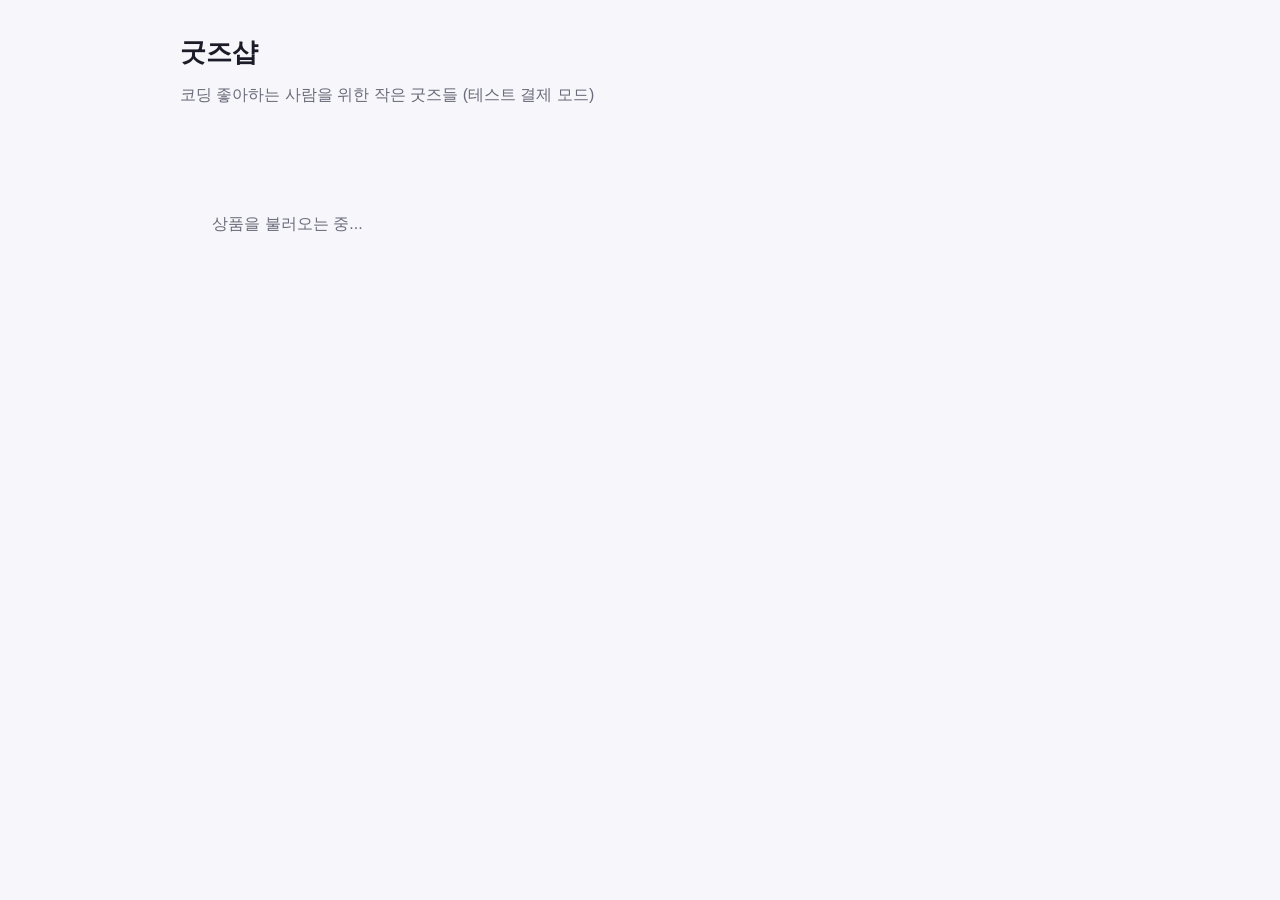
==== index.html @ da1f6884 "Initial goods-shop frontend: auth, product listing, checkout, order history, admin" ====
<!DOCTYPE html>
<html lang="ko">
<head>
  <meta charset="UTF-8" />
  <meta name="viewport" content="width=device-width, initial-scale=1.0" />
  <title>굿즈샵 | 잔재미코딩 굿즈 스토어</title>
  <link rel="stylesheet" href="./assets/css/style.css" />
</head>
<body>
  <div id="nav-placeholder"></div>

  <main>
    <h1>굿즈샵</h1>
    <p class="page-sub">코딩 좋아하는 사람을 위한 작은 굿즈들 (테스트 결제 모드)</p>
    <div id="product-grid" class="product-grid">
      <p class="empty-state">상품을 불러오는 중...</p>
    </div>
  </main>

  <script type="module" src="./js/products.js"></script>
</body>
</html>
---- assets/css/style.css ----
:root {
  --bg: #f7f7fb;
  --panel: #ffffff;
  --border: #e5e5ef;
  --text: #1c1c28;
  --text-sub: #6b6b7b;
  --primary: #4f46e5;
  --primary-dark: #4338ca;
  --danger: #e11d48;
  --success: #16a34a;
  --pending: #94a3b8;
  --radius: 12px;
}

* { box-sizing: border-box; }

body {
  margin: 0;
  background: var(--bg);
  color: var(--text);
  font-family: "Apple SD Gothic Neo", "Malgun Gothic", -apple-system, BlinkMacSystemFont, sans-serif;
  line-height: 1.6;
}

a { color: inherit; text-decoration: none; }

.wrap {
  max-width: 960px;
  margin: 0 auto;
  padding: 0 20px;
}

/* nav */
.nav {
  display: flex;
  align-items: center;
  justify-content: space-between;
  padding: 16px 20px;
  background: var(--panel);
  border-bottom: 1px solid var(--border);
  position: sticky;
  top: 0;
  z-index: 10;
}

.nav-brand {
  font-weight: 800;
  font-size: 18px;
}

.nav-links {
  display: flex;
  align-items: center;
  gap: 18px;
  font-size: 14px;
  color: var(--text-sub);
}

.nav-links a:hover { color: var(--primary); }

.nav-link-btn {
  background: none;
  border: none;
  font: inherit;
  color: var(--text-sub);
  cursor: pointer;
  padding: 0;
}

.nav-link-btn:hover { color: var(--danger); }

main {
  max-width: 960px;
  margin: 0 auto;
  padding: 32px 20px 80px;
}

h1 { font-size: 26px; margin: 0 0 8px; }
h2 { font-size: 20px; margin: 0 0 16px; }
p.page-sub { color: var(--text-sub); margin: 0 0 28px; }

/* product grid */
.product-grid {
  display: grid;
  grid-template-columns: repeat(auto-fill, minmax(200px, 1fr));
  gap: 20px;
}

.product-card {
  background: var(--panel);
  border: 1px solid var(--border);
  border-radius: var(--radius);
  overflow: hidden;
  display: flex;
  flex-direction: column;
}

.product-card img {
  width: 100%;
  aspect-ratio: 1 / 1;
  object-fit: cover;
  background: #eee;
}

.product-card .body {
  padding: 14px 16px 18px;
  display: flex;
  flex-direction: column;
  gap: 6px;
  flex: 1;
}

.product-card .name { font-weight: 700; font-size: 15px; }
.product-card .desc { color: var(--text-sub); font-size: 13px; flex: 1; }
.product-card .price { font-weight: 800; font-size: 16px; }
.product-card .stock { font-size: 12px; color: var(--text-sub); }

/* buttons */
.btn {
  display: inline-block;
  border: none;
  border-radius: 999px;
  padding: 11px 20px;
  font-weight: 700;
  font-size: 14px;
  cursor: pointer;
  text-align: center;
  transition: transform 0.1s ease, opacity 0.15s ease;
}

.btn-primary { background: var(--primary); color: #fff; }
.btn-primary:hover { background: var(--primary-dark); }
.btn-primary:disabled { background: #cbd5e1; cursor: not-allowed; }
.btn-block { display: block; width: 100%; }
.btn-ghost {
  background: transparent;
  border: 1px solid var(--border);
  color: var(--text);
}

/* forms */
.form-panel {
  max-width: 380px;
  margin: 40px auto 0;
  background: var(--panel);
  border: 1px solid var(--border);
  border-radius: var(--radius);
  padding: 32px 28px;
}

.form-field { margin-bottom: 16px; }
.form-field label { display: block; font-size: 13px; font-weight: 600; margin-bottom: 6px; }
.form-field input {
  width: 100%;
  padding: 11px 12px;
  border: 1px solid var(--border);
  border-radius: 8px;
  font-size: 14px;
}
.form-field input:focus { outline: 2px solid var(--primary); border-color: transparent; }

.form-error {
  background: #fef2f2;
  color: var(--danger);
  border: 1px solid #fecaca;
  border-radius: 8px;
  padding: 10px 12px;
  font-size: 13px;
  margin-bottom: 16px;
  display: none;
}
.form-error.show { display: block; }

.form-footer { margin-top: 16px; font-size: 13px; color: var(--text-sub); text-align: center; }

/* checkout */
.checkout-summary {
  display: flex;
  gap: 16px;
  background: var(--panel);
  border: 1px solid var(--border);
  border-radius: var(--radius);
  padding: 18px;
  margin-bottom: 24px;
}

.checkout-summary img { width: 84px; height: 84px; border-radius: 8px; object-fit: cover; }

/* table */
table { width: 100%; border-collapse: collapse; background: var(--panel); border: 1px solid var(--border); border-radius: var(--radius); overflow: hidden; }
th, td { padding: 12px 14px; text-align: left; font-size: 13.5px; border-bottom: 1px solid var(--border); }
th { color: var(--text-sub); font-weight: 600; background: #fafafe; }
tr:last-child td { border-bottom: none; }

.badge { display: inline-block; padding: 3px 10px; border-radius: 999px; font-size: 12px; font-weight: 700; color: #fff; }
.badge-PENDING { background: var(--pending); }
.badge-DONE { background: var(--success); }
.badge-FAILED { background: var(--danger); }

.empty-state { text-align: center; color: var(--text-sub); padding: 60px 0; }

.result-box {
  max-width: 420px;
  margin: 60px auto 0;
  text-align: center;
  background: var(--panel);
  border: 1px solid var(--border);
  border-radius: var(--radius);
  padding: 40px 28px;
}
.result-box .icon { font-size: 42px; margin-bottom: 12px; }
.result-box dl { text-align: left; margin: 24px 0; font-size: 14px; }
.result-box dt { color: var(--text-sub); display: inline-block; width: 90px; }
.result-box dd { display: inline; margin: 0; font-weight: 600; }
.result-box dd::after { content: ""; display: block; }
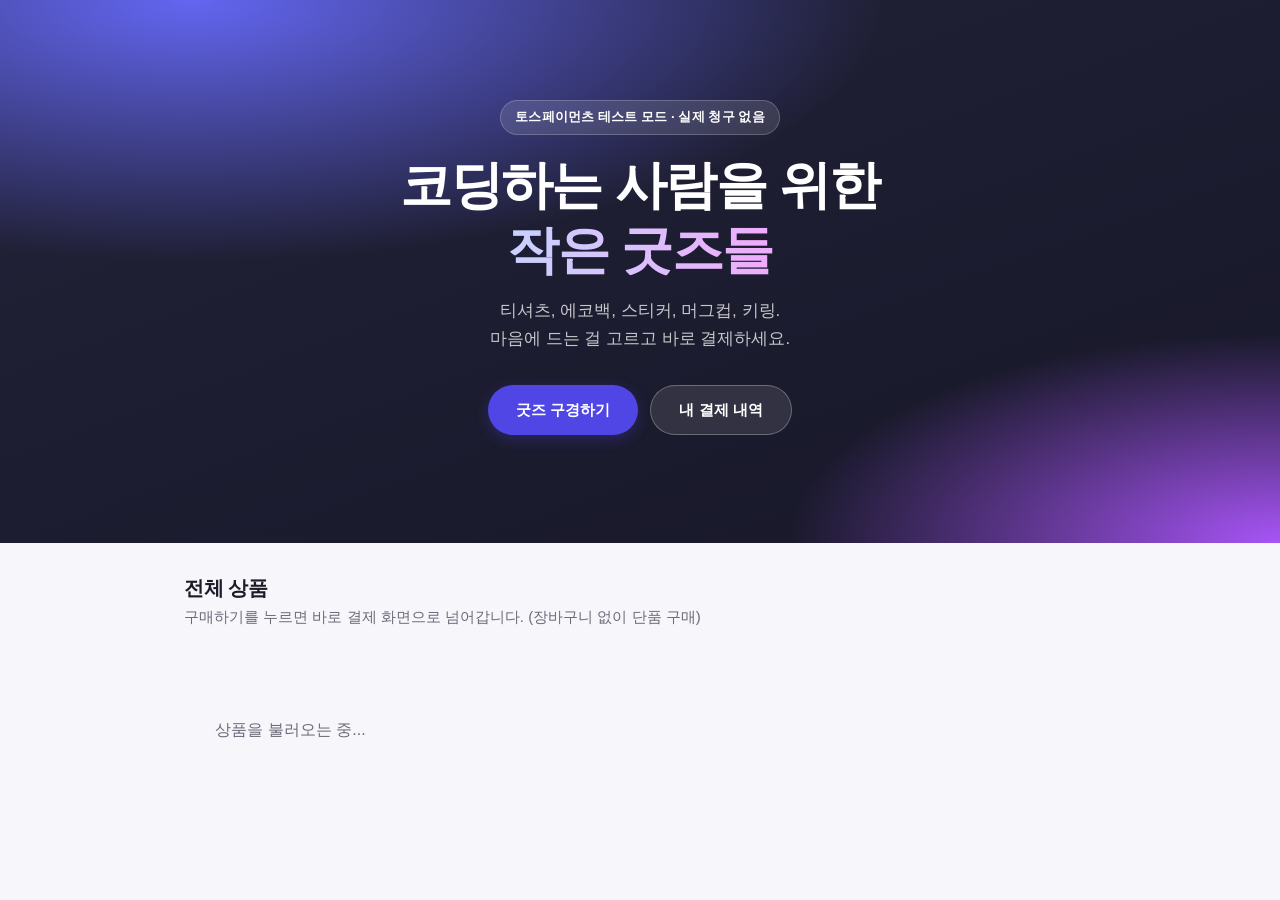
==== commit a78f60fa: "히어로 영역 추가, 헤더·로그인/회원가입 디자인 개선, 상품 이미지 교체 - index.html: 화면 상단에 히어로 영역 신설 (배지/제목/설명/버튼 2개) - 헤더: 반투명 배" ====
--- a/index.html
+++ b/index.html
@@ -9,12 +9,28 @@
 <body>
   <div id="nav-placeholder"></div>
 
+  <section class="hero">
+    <div class="hero-inner">
+      <span class="hero-badge">토스페이먼츠 테스트 모드 · 실제 청구 없음</span>
+      <h1 class="hero-title">코딩하는 사람을 위한<br /><em>작은 굿즈들</em></h1>
+      <p class="hero-sub">티셔츠, 에코백, 스티커, 머그컵, 키링.<br />마음에 드는 걸 고르고 바로 결제하세요.</p>
+      <div class="hero-actions">
+        <a class="btn btn-primary" href="#products">굿즈 구경하기</a>
+        <a class="btn btn-hero-ghost" href="./pages/my-orders.html">내 결제 내역</a>
+      </div>
+    </div>
+  </section>
+
   <main>
-    <h1>굿즈샵</h1>
-    <p class="page-sub">코딩 좋아하는 사람을 위한 작은 굿즈들 (테스트 결제 모드)</p>
-    <div id="product-grid" class="product-grid">
-      <p class="empty-state">상품을 불러오는 중...</p>
-    </div>
+    <section id="products">
+      <div class="section-head">
+        <h2>전체 상품</h2>
+        <p class="page-sub">구매하기를 누르면 바로 결제 화면으로 넘어갑니다. (장바구니 없이 단품 구매)</p>
+      </div>
+      <div id="product-grid" class="product-grid">
+        <p class="empty-state">상품을 불러오는 중...</p>
+      </div>
+    </section>
   </main>
 
   <script type="module" src="./js/products.js"></script>
--- a/assets/css/style.css
+++ b/assets/css/style.css
@@ -1,3 +1,16 @@
+/*
+  모바일 우선(mobile-first) 스타일.
+
+  기본 스타일 = 폰 화면 기준.
+  화면이 넓어지면 @media (min-width: ...) 로 하나씩 넓혀갑니다.
+
+  지키는 규칙:
+  - 손으로 누르는 것(버튼/링크)은 최소 44px 높이 — 손가락으로 정확히 누를 수 있는 크기
+  - 본문 글자는 최소 16px — 폰에서 읽을 수 있는 크기
+  - 입력창도 16px — 이보다 작으면 iPhone 이 입력할 때 화면을 멋대로 확대함
+  - 가로 스크롤 금지
+*/
+
 :root {
   --bg: #f7f7fb;
   --panel: #ffffff;
@@ -6,10 +19,18 @@
   --text-sub: #6b6b7b;
   --primary: #4f46e5;
   --primary-dark: #4338ca;
+  --primary-soft: #eef2ff; /* 아주 연한 보라 — 강조 배경용 */
   --danger: #e11d48;
   --success: #16a34a;
   --pending: #94a3b8;
   --radius: 12px;
+  --radius-lg: 20px;
+  --tap: 44px; /* 최소 터치 영역 */
+
+  /* 그림자: 요소를 살짝 떠 보이게 함 */
+  --shadow-sm: 0 1px 2px rgba(28, 28, 40, 0.06);
+  --shadow-md: 0 6px 20px rgba(28, 28, 40, 0.08);
+  --shadow-lg: 0 18px 40px rgba(28, 28, 40, 0.12);
 }
 
 * { box-sizing: border-box; }
@@ -19,24 +40,30 @@
   background: var(--bg);
   color: var(--text);
   font-family: "Apple SD Gothic Neo", "Malgun Gothic", -apple-system, BlinkMacSystemFont, sans-serif;
+  font-size: 16px;
   line-height: 1.6;
-}
+  -webkit-text-size-adjust: 100%; /* 폰 가로/세로 전환 시 글자 크기 튀는 것 방지 */
+  overflow-x: hidden;             /* 가로 스크롤 방지 */
+}
+
+img { max-width: 100%; }
 
 a { color: inherit; text-decoration: none; }
 
-.wrap {
-  max-width: 960px;
-  margin: 0 auto;
-  padding: 0 20px;
-}
-
-/* nav */
+/* ---------- 상단 네비게이션 ---------- */
+/*
+  반투명 흰 배경 + backdrop-filter(뒤에 깔린 것을 흐리게 하는 효과)로
+  스크롤할 때 내용이 헤더 뒤로 은은하게 비쳐 보이게 합니다.
+*/
 .nav {
   display: flex;
   align-items: center;
   justify-content: space-between;
-  padding: 16px 20px;
-  background: var(--panel);
+  gap: 12px;
+  padding: 8px 16px;
+  background: rgba(255, 255, 255, 0.82);
+  backdrop-filter: saturate(180%) blur(12px);
+  -webkit-backdrop-filter: saturate(180%) blur(12px);
   border-bottom: 1px solid var(--border);
   position: sticky;
   top: 0;
@@ -45,18 +72,67 @@
 
 .nav-brand {
   font-weight: 800;
-  font-size: 18px;
-}
-
+  font-size: 17px;
+  letter-spacing: -0.02em;
+  white-space: nowrap;
+  display: flex;
+  align-items: center;
+  gap: 8px;
+  min-height: var(--tap);
+}
+
+/* 로고 이모지를 동그란 배지 안에 넣어 정돈해 보이게 */
+.nav-logo {
+  display: inline-flex;
+  align-items: center;
+  justify-content: center;
+  width: 30px;
+  height: 30px;
+  border-radius: 10px;
+  background: var(--primary-soft);
+  font-size: 16px;
+}
+
+/* 링크가 많아 폰에서 넘칠 수 있으므로, 넘치면 가로로 스크롤되게 함 */
 .nav-links {
   display: flex;
   align-items: center;
-  gap: 18px;
+  gap: 2px;
   font-size: 14px;
+  font-weight: 600;
   color: var(--text-sub);
-}
-
-.nav-links a:hover { color: var(--primary); }
+  overflow-x: auto;
+  -webkit-overflow-scrolling: touch;
+  scrollbar-width: none;
+}
+.nav-links::-webkit-scrollbar { display: none; }
+
+/* 네비게이션 안의 모든 누를 수 있는 것: 터치 영역 확보 */
+.nav-links a,
+.nav-links button {
+  display: flex;
+  align-items: center;
+  min-height: 38px;
+  padding: 0 12px;
+  border-radius: 999px;
+  white-space: nowrap;
+  transition: background 0.15s ease, color 0.15s ease;
+}
+
+.nav-links a:hover {
+  color: var(--primary);
+  background: var(--primary-soft);
+}
+
+/* 회원가입: 눈에 띄는 알약 버튼 */
+.nav-cta {
+  background: var(--text);
+  color: #fff;
+}
+.nav-cta:hover { background: var(--primary); color: #fff; }
+
+/* 관리자 링크: 다른 메뉴와 구분되도록 */
+.nav-admin { color: var(--primary); }
 
 .nav-link-btn {
   background: none;
@@ -64,35 +140,120 @@
   font: inherit;
   color: var(--text-sub);
   cursor: pointer;
-  padding: 0;
-}
-
-.nav-link-btn:hover { color: var(--danger); }
-
+}
+.nav-link-btn:hover { color: var(--danger); background: #fef2f2; }
+
+/* ---------- 히어로 (홈 상단 대문) ---------- */
+/*
+  화면 전체 너비를 쓰는 어두운 영역입니다.
+  radial-gradient 두 개를 겹쳐 은은한 빛 번짐을 만듭니다.
+*/
+.hero {
+  position: relative;
+  overflow: hidden;
+  background:
+    radial-gradient(90% 80% at 15% 0%, #6366f1 0%, transparent 60%),
+    radial-gradient(70% 70% at 100% 100%, #a855f7 0%, transparent 55%),
+    linear-gradient(160deg, #23233a 0%, #171728 100%);
+  color: #fff;
+  text-align: center;
+  padding: 48px 20px 52px;
+}
+
+.hero-inner {
+  max-width: 640px;
+  margin: 0 auto;
+  position: relative;
+}
+
+.hero-badge {
+  display: inline-block;
+  padding: 6px 14px;
+  border-radius: 999px;
+  background: rgba(255, 255, 255, 0.12);
+  border: 1px solid rgba(255, 255, 255, 0.2);
+  font-size: 12px;
+  font-weight: 600;
+  letter-spacing: 0.01em;
+  margin-bottom: 18px;
+}
+
+.hero-title {
+  font-size: 30px;
+  line-height: 1.25;
+  letter-spacing: -0.03em;
+  font-weight: 800;
+  margin: 0 0 14px;
+}
+
+/* <em> 부분만 색을 입혀 강조 (기울임은 끔) */
+.hero-title em {
+  font-style: normal;
+  background: linear-gradient(90deg, #c7d2fe, #f0abfc);
+  -webkit-background-clip: text;
+  background-clip: text;
+  color: transparent;
+}
+
+.hero-sub {
+  margin: 0 0 26px;
+  font-size: 15px;
+  line-height: 1.65;
+  color: rgba(255, 255, 255, 0.75);
+}
+
+.hero-actions {
+  display: flex;
+  flex-direction: column;
+  gap: 10px;
+}
+
+/* ---------- 섹션 제목 ---------- */
+.section-head { margin-bottom: 20px; }
+.section-head h2 {
+  margin: 0 0 4px;
+  letter-spacing: -0.02em;
+}
+.section-head .page-sub { margin: 0; }
+
+/* ---------- 본문 영역 ---------- */
 main {
   max-width: 960px;
   margin: 0 auto;
-  padding: 32px 20px 80px;
-}
-
-h1 { font-size: 26px; margin: 0 0 8px; }
-h2 { font-size: 20px; margin: 0 0 16px; }
-p.page-sub { color: var(--text-sub); margin: 0 0 28px; }
-
-/* product grid */
+  padding: 24px 16px 64px;
+}
+
+h1 { font-size: 24px; margin: 0 0 8px; line-height: 1.3; }
+h2 { font-size: 20px; margin: 0 0 16px; line-height: 1.3; }
+p.page-sub { color: var(--text-sub); margin: 0 0 24px; font-size: 15px; }
+
+/* ---------- 상품 목록 ---------- */
+/* 폰: 2열. 화면이 아주 좁으면(360px 미만) 1열로 떨어짐 */
 .product-grid {
   display: grid;
-  grid-template-columns: repeat(auto-fill, minmax(200px, 1fr));
-  gap: 20px;
+  grid-template-columns: repeat(auto-fill, minmax(150px, 1fr));
+  gap: 12px;
 }
 
 .product-card {
   background: var(--panel);
   border: 1px solid var(--border);
-  border-radius: var(--radius);
+  border-radius: var(--radius-lg);
   overflow: hidden;
   display: flex;
   flex-direction: column;
+  box-shadow: var(--shadow-sm);
+  transition: transform 0.18s ease, box-shadow 0.18s ease, border-color 0.18s ease;
+}
+
+/* 마우스를 올리면 살짝 떠오름 (터치 기기에서는 나타나지 않음) */
+@media (hover: hover) {
+  .product-card:hover {
+    transform: translateY(-3px);
+    box-shadow: var(--shadow-md);
+    border-color: #d8d8ea;
+  }
+  .product-card:hover img { transform: scale(1.04); }
 }
 
 .product-card img {
@@ -100,64 +261,134 @@
   aspect-ratio: 1 / 1;
   object-fit: cover;
   background: #eee;
+  transition: transform 0.35s ease;
 }
 
 .product-card .body {
-  padding: 14px 16px 18px;
+  padding: 12px 12px 14px;
   display: flex;
   flex-direction: column;
-  gap: 6px;
+  gap: 4px;
   flex: 1;
 }
 
 .product-card .name { font-weight: 700; font-size: 15px; }
 .product-card .desc { color: var(--text-sub); font-size: 13px; flex: 1; }
-.product-card .price { font-weight: 800; font-size: 16px; }
-.product-card .stock { font-size: 12px; color: var(--text-sub); }
-
-/* buttons */
+.product-card .price { font-weight: 800; font-size: 17px; }
+.product-card .stock { font-size: 12px; color: var(--text-sub); margin-bottom: 8px; }
+
+/* ---------- 버튼 ---------- */
 .btn {
-  display: inline-block;
+  display: inline-flex;
+  align-items: center;
+  justify-content: center;
+  min-height: var(--tap);   /* 손가락으로 누를 수 있는 크기 */
   border: none;
   border-radius: 999px;
-  padding: 11px 20px;
+  padding: 10px 20px;
   font-weight: 700;
-  font-size: 14px;
+  font-size: 15px;
   cursor: pointer;
   text-align: center;
-  transition: transform 0.1s ease, opacity 0.15s ease;
-}
-
-.btn-primary { background: var(--primary); color: #fff; }
+  transition: background 0.15s ease, opacity 0.15s ease;
+}
+
+.btn-primary {
+  background: var(--primary);
+  color: #fff;
+  box-shadow: 0 4px 14px rgba(79, 70, 229, 0.28);
+}
 .btn-primary:hover { background: var(--primary-dark); }
-.btn-primary:disabled { background: #cbd5e1; cursor: not-allowed; }
-.btn-block { display: block; width: 100%; }
+.btn-primary:active { transform: translateY(1px); }
+.btn-primary:disabled {
+  background: #cbd5e1;
+  cursor: not-allowed;
+  box-shadow: none;
+}
+.btn-block { display: flex; width: 100%; }
 .btn-ghost {
   background: transparent;
   border: 1px solid var(--border);
   color: var(--text);
 }
 
-/* forms */
+/* 히어로 위(어두운 배경)에 올라가는 보조 버튼 */
+.btn-hero-ghost {
+  background: rgba(255, 255, 255, 0.1);
+  border: 1px solid rgba(255, 255, 255, 0.28);
+  color: #fff;
+}
+.btn-hero-ghost:hover { background: rgba(255, 255, 255, 0.18); }
+
+/* ---------- 입력 폼 ---------- */
+/*
+  로그인/회원가입 화면.
+  main.auth 는 카드가 화면 가운데쯤에 오도록 위쪽 여백을 조금 더 줍니다.
+*/
+main.auth { padding-top: 32px; }
+
 .form-panel {
-  max-width: 380px;
-  margin: 40px auto 0;
+  max-width: 400px;
+  margin: 0 auto;
   background: var(--panel);
   border: 1px solid var(--border);
-  border-radius: var(--radius);
-  padding: 32px 28px;
+  border-radius: var(--radius-lg);
+  padding: 28px 22px;
+  box-shadow: var(--shadow-md);
+}
+
+.auth-head { text-align: center; margin-bottom: 24px; }
+
+/* 카드 맨 위의 동그란 로고 */
+.auth-mark {
+  width: 52px;
+  height: 52px;
+  margin: 0 auto 14px;
+  display: flex;
+  align-items: center;
+  justify-content: center;
+  border-radius: 16px;
+  font-size: 26px;
+  background: linear-gradient(160deg, #6366f1, #a855f7);
+  box-shadow: 0 8px 20px rgba(99, 102, 241, 0.35);
+}
+
+.auth-head h2 {
+  margin: 0 0 6px;
+  font-size: 22px;
+  letter-spacing: -0.02em;
+}
+
+.auth-sub {
+  margin: 0;
+  color: var(--text-sub);
+  font-size: 14px;
+  line-height: 1.6;
 }
 
 .form-field { margin-bottom: 16px; }
-.form-field label { display: block; font-size: 13px; font-weight: 600; margin-bottom: 6px; }
+.form-field label { display: block; font-size: 14px; font-weight: 600; margin-bottom: 6px; }
 .form-field input {
   width: 100%;
-  padding: 11px 12px;
+  min-height: var(--tap);
+  padding: 10px 14px;
+  background: #fbfbfe;
   border: 1px solid var(--border);
-  border-radius: 8px;
-  font-size: 14px;
-}
-.form-field input:focus { outline: 2px solid var(--primary); border-color: transparent; }
+  border-radius: 10px;
+  font-size: 16px; /* 16px 미만이면 iPhone 이 입력 시 화면을 확대해버림 */
+  transition: border-color 0.15s ease, box-shadow 0.15s ease, background 0.15s ease;
+}
+.form-field input::placeholder { color: #a6a6b8; }
+
+/* 입력창을 누르면 보라색 테두리 + 은은한 링 */
+.form-field input:focus {
+  outline: none;
+  background: var(--panel);
+  border-color: var(--primary);
+  box-shadow: 0 0 0 3px rgba(79, 70, 229, 0.14);
+}
+
+.form-panel .btn-primary { margin-top: 4px; }
 
 .form-error {
   background: #fef2f2;
@@ -165,51 +396,226 @@
   border: 1px solid #fecaca;
   border-radius: 8px;
   padding: 10px 12px;
-  font-size: 13px;
+  font-size: 14px;
   margin-bottom: 16px;
   display: none;
 }
 .form-error.show { display: block; }
 
-.form-footer { margin-top: 16px; font-size: 13px; color: var(--text-sub); text-align: center; }
-
-/* checkout */
+.form-footer {
+  margin-top: 20px;
+  padding-top: 18px;
+  border-top: 1px solid var(--border);
+  font-size: 14px;
+  color: var(--text-sub);
+  text-align: center;
+}
+.form-footer a { color: var(--primary); font-weight: 600; }
+.form-footer a:hover { text-decoration: underline; }
+
+/* ---------- 결제 페이지 ---------- */
+/* 폰에서는 이미지와 글이 세로로 쌓이도록 */
 .checkout-summary {
   display: flex;
-  gap: 16px;
+  flex-direction: column;
+  gap: 12px;
   background: var(--panel);
   border: 1px solid var(--border);
   border-radius: var(--radius);
-  padding: 18px;
-  margin-bottom: 24px;
-}
-
-.checkout-summary img { width: 84px; height: 84px; border-radius: 8px; object-fit: cover; }
-
-/* table */
-table { width: 100%; border-collapse: collapse; background: var(--panel); border: 1px solid var(--border); border-radius: var(--radius); overflow: hidden; }
-th, td { padding: 12px 14px; text-align: left; font-size: 13.5px; border-bottom: 1px solid var(--border); }
-th { color: var(--text-sub); font-weight: 600; background: #fafafe; }
-tr:last-child td { border-bottom: none; }
-
-.badge { display: inline-block; padding: 3px 10px; border-radius: 999px; font-size: 12px; font-weight: 700; color: #fff; }
+  padding: 16px;
+  margin-bottom: 20px;
+}
+
+.checkout-summary img {
+  width: 100%;
+  max-width: 160px;
+  height: auto;
+  aspect-ratio: 1 / 1;
+  border-radius: 8px;
+  object-fit: cover;
+}
+
+/* ---------- 표(결제 내역) ---------- */
+/*
+  폰에서는 표를 그대로 두면 7칸이 화면 밖으로 넘칩니다.
+  그래서 폰에서는 각 줄(tr)을 "카드"로 바꿔서 세로로 쌓습니다.
+  각 칸(td) 왼쪽에 항목 이름을 붙이는데, 그 이름은 HTML 의 data-label 속성에서 가져옵니다.
+*/
+table {
+  width: 100%;
+  border-collapse: collapse;
+  background: transparent;
+}
+
+/* 폰: 표를 카드로 변신 */
+thead { display: none; } /* 표 머리글 숨김 (각 칸이 자기 이름표를 갖게 되므로) */
+
+tbody, tr, td { display: block; width: 100%; }
+
+tr {
+  background: var(--panel);
+  border: 1px solid var(--border);
+  border-radius: var(--radius);
+  padding: 6px 14px;
+  margin-bottom: 12px;
+}
+
+td {
+  display: flex;
+  justify-content: space-between;
+  align-items: center;
+  gap: 12px;
+  padding: 9px 0;
+  font-size: 15px;
+  border-bottom: 1px solid var(--border);
+  text-align: right;
+  word-break: break-all;
+}
+
+tr td:last-child { border-bottom: none; }
+
+/* 각 칸 왼쪽에 붙는 항목 이름 (예: "금액") */
+td::before {
+  content: attr(data-label);
+  flex: 0 0 auto;
+  color: var(--text-sub);
+  font-size: 13px;
+  font-weight: 600;
+  text-align: left;
+}
+
+.badge {
+  display: inline-block;
+  padding: 3px 10px;
+  border-radius: 999px;
+  font-size: 12px;
+  font-weight: 700;
+  color: #fff;
+}
 .badge-PENDING { background: var(--pending); }
 .badge-DONE { background: var(--success); }
 .badge-FAILED { background: var(--danger); }
 
-.empty-state { text-align: center; color: var(--text-sub); padding: 60px 0; }
-
+.empty-state { text-align: center; color: var(--text-sub); padding: 48px 16px; }
+
+/* ---------- 결제 결과 화면 ---------- */
 .result-box {
   max-width: 420px;
-  margin: 60px auto 0;
+  margin: 32px auto 0;
   text-align: center;
   background: var(--panel);
   border: 1px solid var(--border);
   border-radius: var(--radius);
-  padding: 40px 28px;
+  padding: 32px 20px;
 }
 .result-box .icon { font-size: 42px; margin-bottom: 12px; }
-.result-box dl { text-align: left; margin: 24px 0; font-size: 14px; }
+.result-box dl { text-align: left; margin: 24px 0; font-size: 15px; }
 .result-box dt { color: var(--text-sub); display: inline-block; width: 90px; }
-.result-box dd { display: inline; margin: 0; font-weight: 600; }
+.result-box dd { display: inline; margin: 0; font-weight: 600; word-break: break-all; }
 .result-box dd::after { content: ""; display: block; }
+
+/* =========================================================
+   태블릿 이상 (768px ~)
+   ========================================================= */
+@media (min-width: 768px) {
+  .nav { padding: 10px 24px; }
+  .nav-brand { font-size: 18px; }
+  .nav-links { gap: 6px; overflow-x: visible; }
+
+  main { padding: 32px 24px 80px; }
+
+  h1 { font-size: 28px; }
+
+  /* 히어로: 넓은 화면에서 시원하게 */
+  .hero { padding: 80px 24px 88px; }
+  .hero-title { font-size: 44px; }
+  .hero-sub { font-size: 17px; margin-bottom: 32px; }
+  .hero-badge { font-size: 13px; }
+
+  /* 버튼 두 개를 가로로 나란히 */
+  .hero-actions {
+    flex-direction: row;
+    justify-content: center;
+    gap: 12px;
+  }
+  .hero-actions .btn { padding: 12px 28px; }
+
+  .section-head { margin-bottom: 24px; }
+
+  .product-grid {
+    grid-template-columns: repeat(3, 1fr);
+    gap: 20px;
+  }
+
+  .product-card .body { padding: 14px 16px 18px; gap: 6px; }
+
+  main.auth { padding-top: 56px; }
+  .form-panel { padding: 36px 32px; }
+
+  /* 결제 요약: 이미지와 글을 가로로 */
+  .checkout-summary {
+    flex-direction: row;
+    gap: 16px;
+    padding: 18px;
+  }
+  .checkout-summary img { width: 84px; height: 84px; max-width: none; }
+
+  /* 표를 다시 "진짜 표"로 되돌림 */
+  table {
+    background: var(--panel);
+    border: 1px solid var(--border);
+    border-radius: var(--radius);
+    overflow: hidden;
+  }
+
+  thead { display: table-header-group; }
+  tbody { display: table-row-group; }
+
+  tr {
+    display: table-row;
+    background: transparent;
+    border: none;
+    border-radius: 0;
+    padding: 0;
+    margin: 0;
+  }
+
+  th, td {
+    display: table-cell;
+    width: auto;
+    padding: 12px 14px;
+    text-align: left;
+    font-size: 14px;
+    border-bottom: 1px solid var(--border);
+    word-break: normal;
+  }
+
+  th {
+    color: var(--text-sub);
+    font-weight: 600;
+    background: #fafafe;
+    white-space: nowrap;
+  }
+
+  td::before { content: none; } /* 항목 이름표 숨김 (표 머리글이 다시 보이므로) */
+
+  tr:last-child td { border-bottom: none; }
+}
+
+/* =========================================================
+   PC (1024px ~)
+   ========================================================= */
+@media (min-width: 1024px) {
+  .product-grid { grid-template-columns: repeat(4, 1fr); }
+
+  .hero { padding: 100px 24px 108px; }
+  .hero-title { font-size: 52px; }
+}
+
+/*
+  "동작 줄이기"를 켜 둔 사용자를 위해 움직임을 끕니다.
+  (기기 설정에서 애니메이션을 싫어한다고 밝힌 사람들)
+*/
+@media (prefers-reduced-motion: reduce) {
+  * { transition: none !important; }
+}
